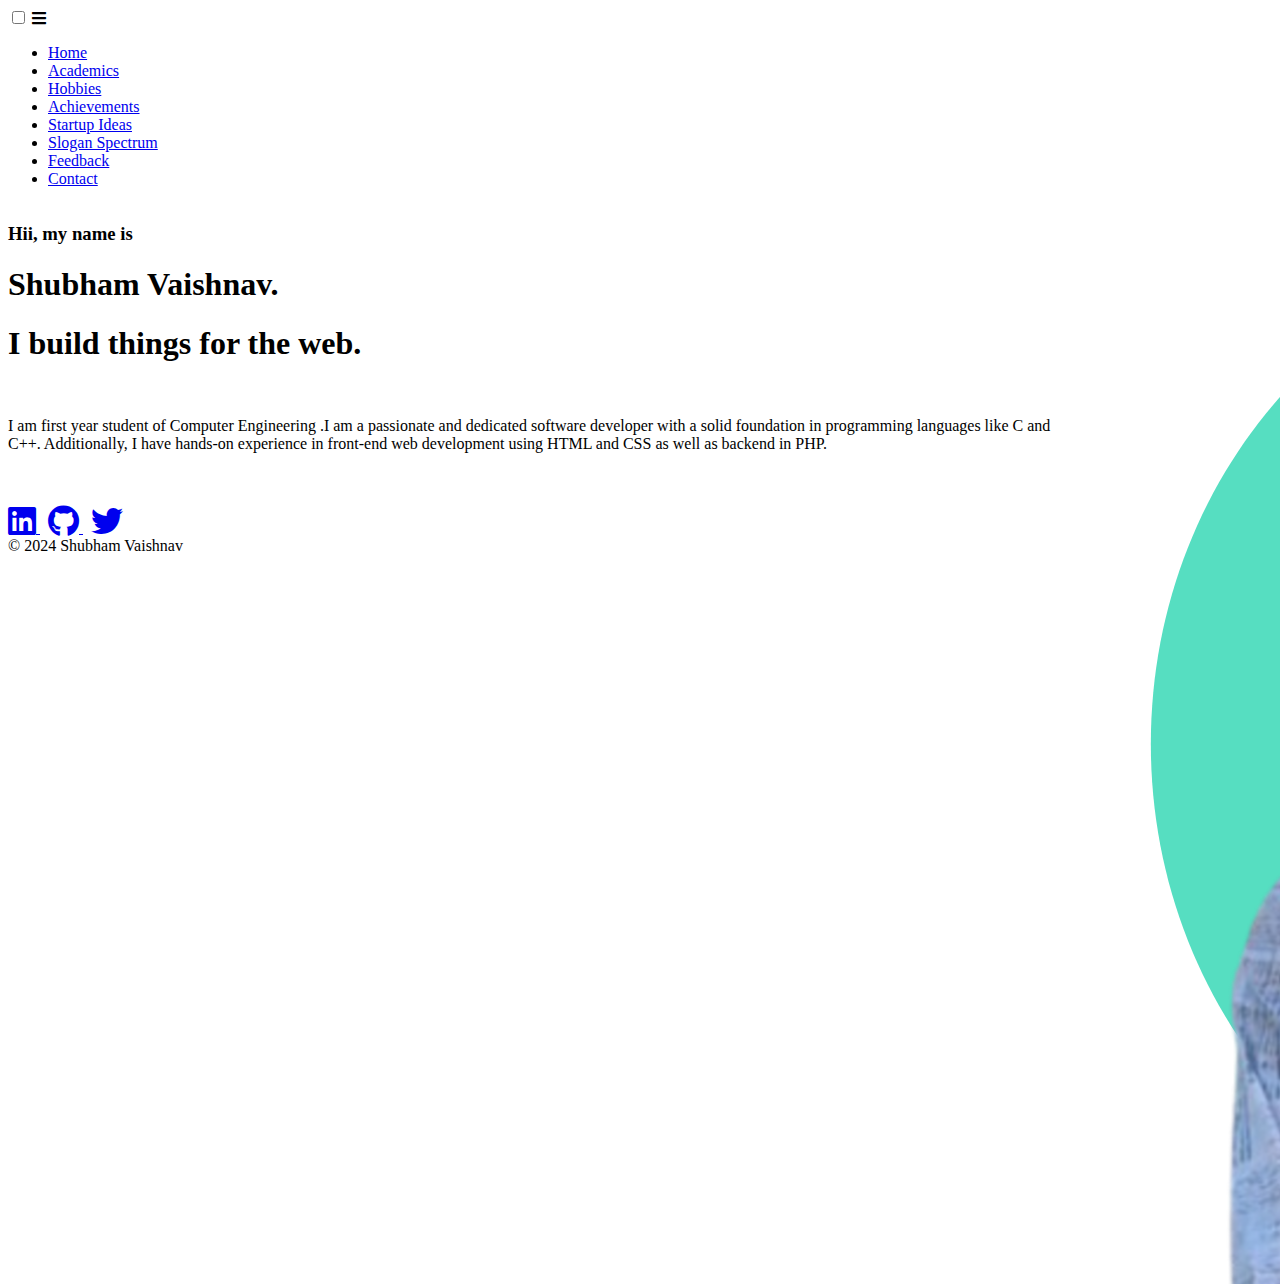
==== index.html @ 2806e87e "Index Page" ====
<!DOCTYPE html>
<html lang="en">
  <head>
    <meta charset="utf-8">
    <title>Shubham Vaishnav</title>
    <meta name="viewport" content="width=device-width, initial-scale=1.0">
    <link rel="stylesheet" href="style.css">
    <link rel="stylesheet" href="https://cdnjs.cloudflare.com/ajax/libs/font-awesome/5.15.3/css/all.min.css"/>
    <link rel="shortcut icon" href="images/s.png" type="image/x-icon">
  </head>
  <body>
    <header>
    <nav>
      <input type="checkbox" id="check">
      <label for="check" class="checkbtn">
        <i class="fas fa-bars"></i>
      </label>
      <ul>
                <li><a class="active" href="index.html">Home</a></li>
                <li class="item"><a href="academics.html">Academics</a></li>
                <li class="item"><a href="hobbies.html">Hobbies</a></li>
                <li class="item"><a href="achive.html">Achievements</a></li>
                <li class="item"><a href="ideas.html">Startup Ideas</a></li>
                <li class="item"><a href="slogan.html">Slogan Spectrum</a></li>
                <li class="item"><a href="feedback.html">Feedback</a></li>
                <li class="item"><a href="ContackUs.html">Contact</a></li>
      </ul>
    </nav>
  </header>
    <div class="front">
      <div class="front1" style="width: 85%; float: left;">

      
        <h3>Hii, my name is </h3>
        <h1>Shubham Vaishnav.</h1>
        <h1 id="he">I build things for the web.</h1>
        <br>
        <p>I am first year student of Computer Engineering .I am a passionate and dedicated software developer with a solid foundation in programming languages like C and C++. Additionally, I have hands-on experience in front-end web development using HTML and CSS as well as backend in PHP. </p>
        <br>
        <br>
        <div class="container_social">
            <a class="link linkedin" href="https://www.linkedin.com/in/shubham-vaishnav2313/" >
                <i class="fab fa-2x fa-linkedin"></i>
            </a>
            &nbsp;
            <a class="link github" href="https://github.com/shubham-vaishnav-13">
                <i class="fab fa-2x fa-github" ></i>
            </a>
            &nbsp;
            <a class="link twitter" href="https://twitter.com/ShubhamVai1934">
                <i class="fab fa-2x fa-twitter"></i>
            </a>
      </div>
        <div class="bord">

        </div>
      </div>
      <div class="front2" style="width: 15%; float: right;">
        
        <div class="border">
          <img src="images/Picsart_24-04-26_00-16-36-059.png" class="shubh" >
        </div>
      </div>  
      <footer><p class="pindex">&copy; 2024 Shubham Vaishnav</p>
      </footer>
      </div>

   
  </body>
</html>
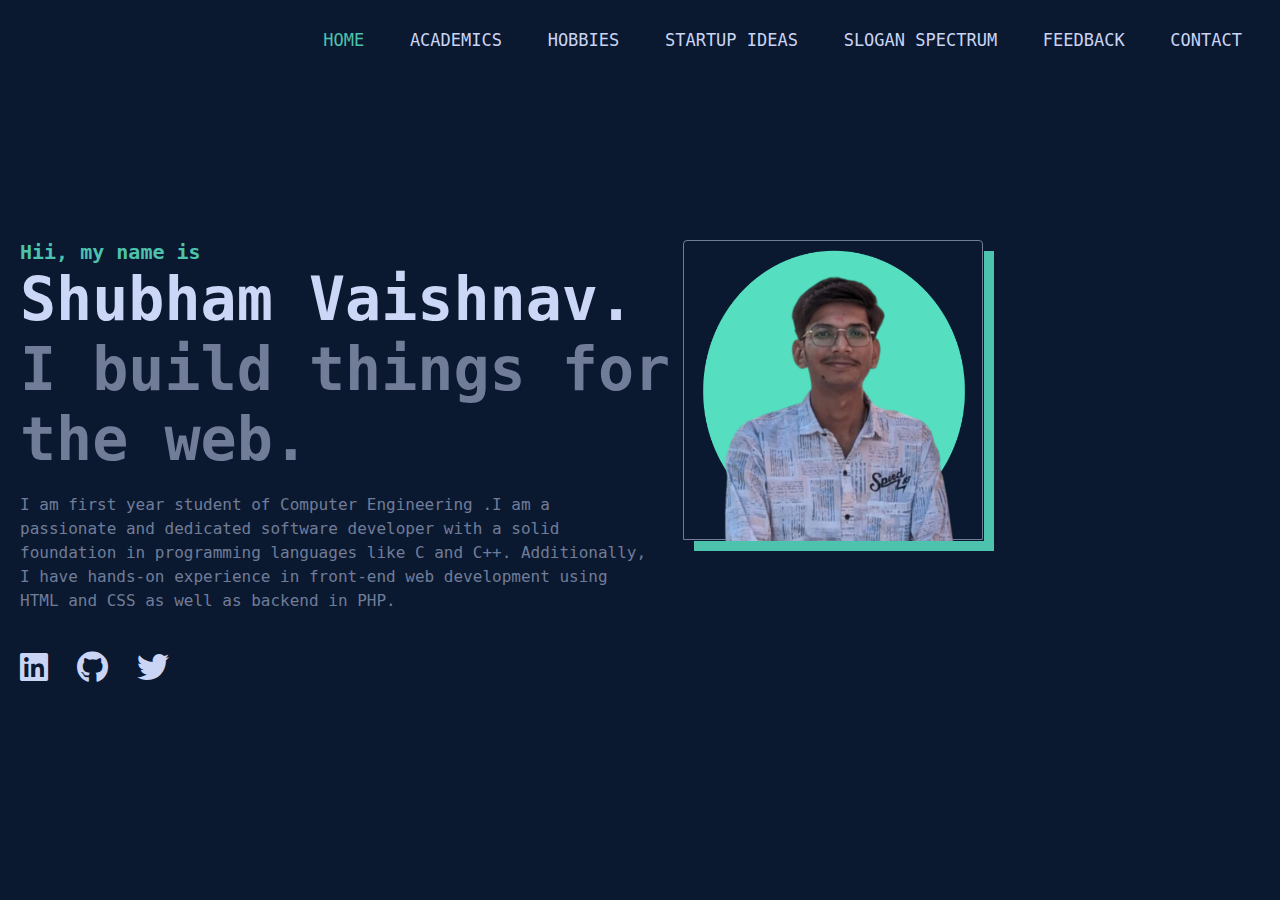
==== commit 3680f254: "Changes" ====
--- a/index.html
+++ b/index.html
@@ -19,7 +19,6 @@
                 <li><a class="active" href="index.html">Home</a></li>
                 <li class="item"><a href="academics.html">Academics</a></li>
                 <li class="item"><a href="hobbies.html">Hobbies</a></li>
-                <li class="item"><a href="achive.html">Achievements</a></li>
                 <li class="item"><a href="ideas.html">Startup Ideas</a></li>
                 <li class="item"><a href="slogan.html">Slogan Spectrum</a></li>
                 <li class="item"><a href="feedback.html">Feedback</a></li>
--- a/style.css
+++ b/style.css
@@ -0,0 +1,772 @@
+*{
+    padding: 0;
+    margin: 0;
+    text-decoration: none;
+    list-style: none;
+    box-sizing: border-box;
+  }
+  body{
+    font-family: "SF Mono", "Fira Code", "Fira Mono", "Roboto Mono", monospace;
+    background-color: #0a192f;
+    height: 100vh;
+    
+  }
+  body::-webkit-scrollbar{
+    display: none;
+    /* scrollbar-color: rgb(73, 86, 112); */
+  }
+  nav{
+    height: 80px;
+    width: 100%;
+  }
+
+  nav ul{
+    float: right;
+    margin-right: 20px;
+  }
+  nav ul li{
+    display: inline-block;
+    line-height: 80px;
+    margin: 0 5px;
+  }
+  nav ul li a{
+    color: #cad4f4;
+    font-size: 17px;
+    padding: 7px 13px;
+    border-radius: 3px;
+    text-transform: uppercase;
+  }
+  a.active,a:hover{
+    color: #4dc2ad;
+    transition: .5s;
+  }
+  .checkbtn{
+    font-size: 30px;
+    color: #4dc2ad;
+    float: right;
+    line-height: 80px;
+    margin-right: 40px;
+    cursor: pointer;
+    display: none;
+  }
+  #check{
+    display: none;
+  }
+  @media (max-width: 1096px){
+   
+    nav ul li a{
+      font-size: 16px;
+    }
+  }
+  @media (max-width: 1088px){
+    .checkbtn{
+      display: block;
+    }
+    nav ul{
+      position: fixed;
+      width: 100%;
+      height: 100vh;
+      background: #2c3e50;
+      top: 80px;
+      left: -100%;
+      text-align: center;
+      transition: all .5s;
+    }
+    nav ul li{
+      display: block;
+      margin: 50px 0;
+      line-height: 30px;
+    }
+    nav ul li a{
+      font-size: 20px;
+    }
+    a:hover,a.active{
+      background: none;
+      color: #4dc2ad;
+    }
+    #check:checked ~ ul{
+      left: 0;
+    }
+  }
+
+.front{
+    padding-top: 160px;
+    padding-bottom: 120px;
+    padding-left: 200px;
+    width: 1300px;
+
+}
+.front h3{
+    font-size: 20px;
+    color: #4dc2ad;
+}
+
+.front h1{
+    font-size: 60px;
+    color: #ccd6f6;
+}
+.front #he{
+    color: #717c99;
+}
+.front p{
+    color: #717c99;
+    width: 630px;
+    line-height: 1.5;
+}
+
+a i {
+    transition: all 0.3s linear;
+}
+
+a:hover i {
+    transform: scale(1.5);
+}
+.twitter,.github,.linkedin{
+    color: #cad4f4;
+}
+
+.twitter:hover {
+    color: #4dc2ad;
+}
+
+.github:hover {
+    color: #4dc2ad;
+}
+
+.linkedin:hover {
+    color: #4dc2ad;
+}
+.bord{
+    padding-top: 30px; 
+    border-bottom: 5px solid #717c99;
+}
+
+.shubh{
+  width: 300px; 
+  height: 300px; 
+  box-sizing: border-box; 
+  color: rgb(136, 146, 176);
+  object-fit: cover;
+  opacity: 1;
+  overflow-clip-margin: content-box;
+
+}
+.shubh {
+  position: relative;
+  display: inline-block;
+  box-shadow: 10px 10px #4dc2ad;
+}
+
+.border img {
+  height: auto; /* Maintain aspect ratio */
+}
+
+.border::after {
+  content: '';
+  position: absolute;
+  top: 0;
+  left: 0;
+  width: 100%;
+  height: 100%;
+  border-radius: inherit;
+  background: rgba(95, 241, 208, 0.2); /* Adjust glow color and opacity */
+  opacity: 0;
+  transition: opacity 0.3s ease;
+}
+
+.border:hover::after {
+  opacity: 0.8;
+}
+
+
+
+.border{
+  border-color: #717c99;
+  border-radius: 4px solid;
+  border-style: solid;
+  border-width: 1.6px;
+  border-image-slice :100%;
+  border-image-width :1;
+  border-top-left-radius :4px;
+  border-top-right-radius: 4px;
+  box-sizing :border-box;
+  display :block;
+  height: 300px;
+  width: 300px;  
+  line-height: 26px;
+  position :relative;
+}
+
+/* academics page */
+
+.contain{
+  width: 100%;
+  height: 600px;
+  padding-left: 530px;
+  padding-top: 80px;
+
+}
+.academic{
+  background-color: #717c99;
+  width: 460px;
+  height: 450px;
+  box-shadow: 20px 20px 5px;
+
+}
+
+/* text .animation */
+.waviy {
+  position: relative;
+  /* Reflect effect */
+  -webkit-box-reflect: below -20px linear-gradient(transparent, rgba(0,0,0,.2));
+  font-size: 40px;
+}
+.waviy span {
+  position: relative;
+  display: inline-block;
+  color: #0a192f;
+  text-transform: uppercase;
+  animation: waviy 1s infinite;
+  animation-delay: calc(.1s * var(--i));
+
+}
+@keyframes waviy {
+  0%,40%,100% {
+    transform: translateY(0)
+  }
+  20% {
+    transform: translateY(-20px)
+  }
+}
+.waviy h2{
+  display: none;
+}
+
+/* Achievements*/
+
+.containforachieve {
+  height: 600px;
+  width: 700px;
+  padding-left: 590px;
+  padding-top: 60px;
+}
+.academicachieve{
+  background-color: #717c99;
+  width: 560px;
+  height: 450px;
+  box-shadow: 20px 20px 5px;
+}
+
+.containerachive {
+  display: flex;
+	position:relative;
+	top: 49%;
+	left: 58%;
+	transform: translate(-50%, -50%);
+}
+
+table {
+	width: 450px;
+	border-collapse: collapse;
+	overflow: hidden;
+	box-shadow: 0 0 20px rgba(0,0,0,0.1);
+}
+
+th,
+td {
+	padding: 15px;
+	background-color: rgba(255,255,255,0.2);
+	color: #fff;
+}
+
+th {
+	text-align: left;
+}
+
+thead {
+	th {
+		background-color: #55608f;
+	}
+}
+
+tbody {
+	tr {
+		&:hover {
+			background-color: rgba(255,255,255,0.3);
+		}
+	}
+
+}
+
+.containforachieve h1{
+  color: #cad4f4;
+  width: 550px;
+}
+
+/* slogans */
+
+.quote1{
+  height: 250px;
+  padding-top: 30px;
+  transition: box-shadow .3s;
+}
+@import url('https://fonts.googleapis.com/css2?family=Lugrasimo&display=swap');
+@import url('https://fonts.googleapis.com/css2?family=Bebas+Neue&display=swap');
+@import url('https://fonts.googleapis.com/css2?family=Dancing+Script:wght@400..700&display=swap');
+
+
+.mahtamajitext{
+  color: #cad4f4;
+  padding-left: 100px;
+  padding-top: 56px;
+  font-family: "Lugrasimo", cursive;
+
+}
+.mahatmajiphoto{
+  padding-bottom: 60px;
+}
+.quote1:hover {
+  box-shadow: 0 0 11px rgba(77, 194, 173, 0.6); 
+}
+
+.quote2{
+  height: 250px;
+  padding-top: 30px;
+  transition: box-shadow .3s;
+
+}
+
+.swamijitext{
+  color: #cad4f4;
+  padding-left: 20 px;
+  padding-top: 56px;
+  font-family: "Bebas Neue", sans-serif;
+
+  font-style: normal;
+  
+}
+.swamijiphoto{
+  padding-left: 100px;
+  padding-bottom: 60px;
+}
+.quote2:hover {
+  box-shadow: 0 0 11px rgba(77, 194, 173, 0.6);
+}
+.einstintext{
+  color: #cad4f4;
+  padding-left: 100px;
+  padding-top: 56px;
+  font-family: "Lugrasimo", cursive;
+
+}
+.einstinphoto{
+  padding-bottom: 60px;
+}
+
+
+
+/* Hobbies Page */
+
+.hobbie{
+  padding-left: 60px; 
+  padding-right: 40px;
+
+}
+.fhobbie{
+  width: 30%;
+  height: 480px;
+  float: left;
+  text-align: center;
+  margin: 20px;
+  background-color: #717c99;
+  box-sizing: border-box;
+
+}
+.fhobbie img{
+  padding-top: 20px;
+  width: 400px;
+  height: 300px;
+}
+@media screen and (max-width: 1322px) {
+  .fhobbie {
+    width: 100%;
+  }
+  .bord1{
+    display: none;
+  }
+
+}
+.fhobbie h2{
+  padding-top: 10px;
+}
+
+
+.fhobbie:hover  {
+  transform: translateY(-10px);
+  transition: 0.4s ease;
+  transition: 0.9s;
+  box-shadow: 0 0 20px rgba(249, 249, 249, 0.5);
+
+}
+.fhobbie p{
+  text-align: left;
+  text-indent: 30px;
+  line-height: 22px;
+  padding-left: 20px;
+  padding-top: 9px;
+}
+
+/* Contact us */
+
+.part1_contact{
+  width: 50%; 
+  float: left;
+  padding-left: 230px;
+  padding-top: 300px;
+  background-color: #2c3e50;
+
+
+  height: 92vh;
+}
+.container_social1{
+  padding-left: 30px;
+}
+.part2_contact{
+  padding-left: 250px;
+  padding-top: 150px;
+  height: 92vh;
+  background-color: #717c99;
+
+}
+.form-conatainer{
+  background-color: #717c99;
+  border-radius: 5px;
+  box-shadow: 0 2px 10px rgba(0,0,0,0.3);
+  width: 400px;
+}
+.form-section{
+  padding: 30px 40px;
+}
+
+.form-input{
+  margin-bottom: 10px;
+  padding-bottom: 20px;
+  position: relative;
+}
+
+.form-input label{
+  color: black;
+  display: block;
+  margin-bottom: 5px;
+}
+
+.form-input input{
+  border: solid 2px #f0f0f0;
+  border-radius: 4px;
+  display: block;
+  width: 100%;
+  padding: 10px;
+  font-size: 14px;
+  outline: none;
+}
+
+
+.form-submit button{
+  cursor: pointer;
+  background-color: #0a192f;
+  border: 2px solid #0a192f;
+  border-radius: 20px;
+  color: #fff;
+  display: block;
+  font-size: 16px;
+  padding: 10px;
+  margin-top: 20px;
+  width: 100%;
+  outline: none;
+}
+.form-input1{
+  color: black;
+}
+
+
+/* feedback form */
+
+.feedformcontainer{
+  padding-left: 500px;
+  padding-top: 40px;
+}
+.feedcontainer{
+  background-color: #717c99;
+  border-radius: 5px;
+  box-shadow: 0 2px 10px rgba(0,0,0,0.3);
+  width: 500px;
+}
+.feedsec{
+  padding: 30px 40px;
+}
+.feedinput{
+  margin-bottom: 10px;
+  padding-bottom: 20px;
+  position: relative;
+}
+
+.feedinput label{
+  color: black;
+  display: block;
+  margin-bottom: 5px;
+}
+
+.feedinput input{
+  border: solid 2px #f0f0f0;
+  border-radius: 4px;
+  display: block;
+  width: 100%;
+  padding: 10px;
+  font-size: 14px;
+  outline: none;
+}
+
+.feed-submit button{
+  cursor: pointer;
+  background-color: #0a192f;
+  border: 2px solid #0a192f;
+  border-radius: 20px;
+  color: #fff;
+  display: block;
+  font-size: 16px;
+  padding: 10px;
+  margin-top: 20px;
+  width: 100%;
+  outline: none;
+}
+.feedinput1 h4{
+  color: black;
+  display: block;
+  margin-bottom: 5px;
+}
+
+
+/* ideas */
+
+.quoteidea{
+  height: 250px;
+  padding-top: 50px;
+}
+.bcitext{
+  color: #cad4f4;
+  padding-left: 100px;
+  padding-top: 56px;
+  font-family: "Lugrasimo", cursive;
+}
+.headidea{
+  padding-left: 700px;
+  padding-right: 700px;
+  
+}
+.bcitext p{
+  color: #55608f;
+}
+
+/* Responsive index page */
+@media screen and (max-width: 1373px) {
+ .front{
+  padding-left: 20px;
+  width: 800px;
+ }
+ .pindex{
+  display: none;
+ }
+}
+@media screen and (max-width: 1029px) {
+  .front{
+   padding-left: 20px;
+   width: 400px;
+  }
+  .pindex{
+   display: none;
+  }
+ }
+ 
+ @media screen and (max-width: 664px) {
+  .front{
+   padding-left: 20px;
+   width: 200px;
+  }
+  .pindex{
+   display: none;
+  }
+  .shubh{
+    display: none;
+  }
+  .border{
+    display: none;
+  }
+ }
+
+ /* Responsive academics page */
+
+@media screen and (max-width: 1105px) {
+  .contain{
+    padding-left: 500px;
+  }
+ }
+ @media screen and (max-width: 972px) {
+  .contain{
+    padding-left: 300px;
+  }
+ }
+ @media screen and (max-width: 766px) {
+  .contain{
+    padding-left: 100px;
+  }
+ }
+ @media screen and (max-width: 563px) {
+  .contain{
+    padding-left: 20px;
+  }
+ }
+ @media screen and (max-width: 488px) {
+  .academic{
+    width: 300px;
+    height: 500px;
+  }
+  .waviy{
+    display: none;
+  }
+  
+ }
+
+ /* Responsive achievement page */
+ @media screen and (max-width: 1161px) {
+  .containforachieve{
+    padding-left: 500px;
+   }
+ }
+ @media screen and (max-width: 1060px) {
+  .containforachieve{
+    padding-left: 300px;
+   }
+ }
+ @media screen and (max-width: 857px) {
+  .containforachieve{
+    padding-left: 100px;
+   }
+ }
+ @media screen and (max-width: 664px) {
+  .containforachieve{
+    padding-left: 40px;
+   }
+   .academicachieve{
+    width: 400px;
+    height: 600px;
+   }
+   .containerachive{
+    width: 300px;
+    transform: translate(-70%,-50%);
+   }
+   .border{
+    display: none;
+  }
+  .achievep{
+    display: none;
+  }
+ }
+
+
+ /* Responsive for ideas */
+ @media screen and (max-width: 1428.44px) {
+  .headidea{
+    padding-left: 600px;
+   }
+   .headidea h1{
+    width: 150px;
+   }
+ }
+ @media screen and (max-width: 835px) {
+  .headidea{
+    padding-left: 100px;
+   }
+   .headidea h1{
+    width: 150px;
+   }
+ }
+  /* Responsive for ideas */
+
+ @media screen and (max-width: 1428px) {
+ 
+   .headidea .slog{
+    width: 200px;
+   }
+ }
+   /* Responsive for feedback */
+
+   @media screen and (max-width: 1280px) {
+ 
+    .feedformcontainer{
+      padding-left: 500px;
+    }
+  }
+  @media screen and (max-width: 1065px) {
+ 
+    .feedformcontainer{
+      padding-left: 300px;
+    }
+  }
+  @media screen and (max-width: 816px) {
+ 
+    .feedformcontainer{
+      padding-left: 40px;
+    }
+  }
+
+  /* Responsive for contact us */
+
+  @media screen and (max-width: 1324px) {
+ 
+   .part1_contact{
+    padding-left: 100px;
+   }
+   .part2_contact{
+    padding-left: 100px;
+   }
+  }
+
+  @media screen and (max-width: 1012px) {
+ 
+    .part1_contact{
+     padding-left: 20px;
+    }
+    .part2_contact{
+     padding-left: 20px;
+    }
+   }
+   @media screen and (max-width: 843px) {
+ 
+    .contact_container{
+      width: 100%;
+      height: 100%;
+    }
+    .part1_contact{
+     padding-left: 5px;
+    
+    }
+    .part2_contact{
+     padding-left: 5px;
+   
+    }
+   }
+
+    /* Responsive for slogan */
+
+    @media screen and (max-width: 1400px) {
+ 
+      .quote1 img{
+        width: 50%;
+      }
+      .swamijitext h2{
+        padding-left: 100px;
+      }
+      .bord{
+        display: none;
+      }
+    }